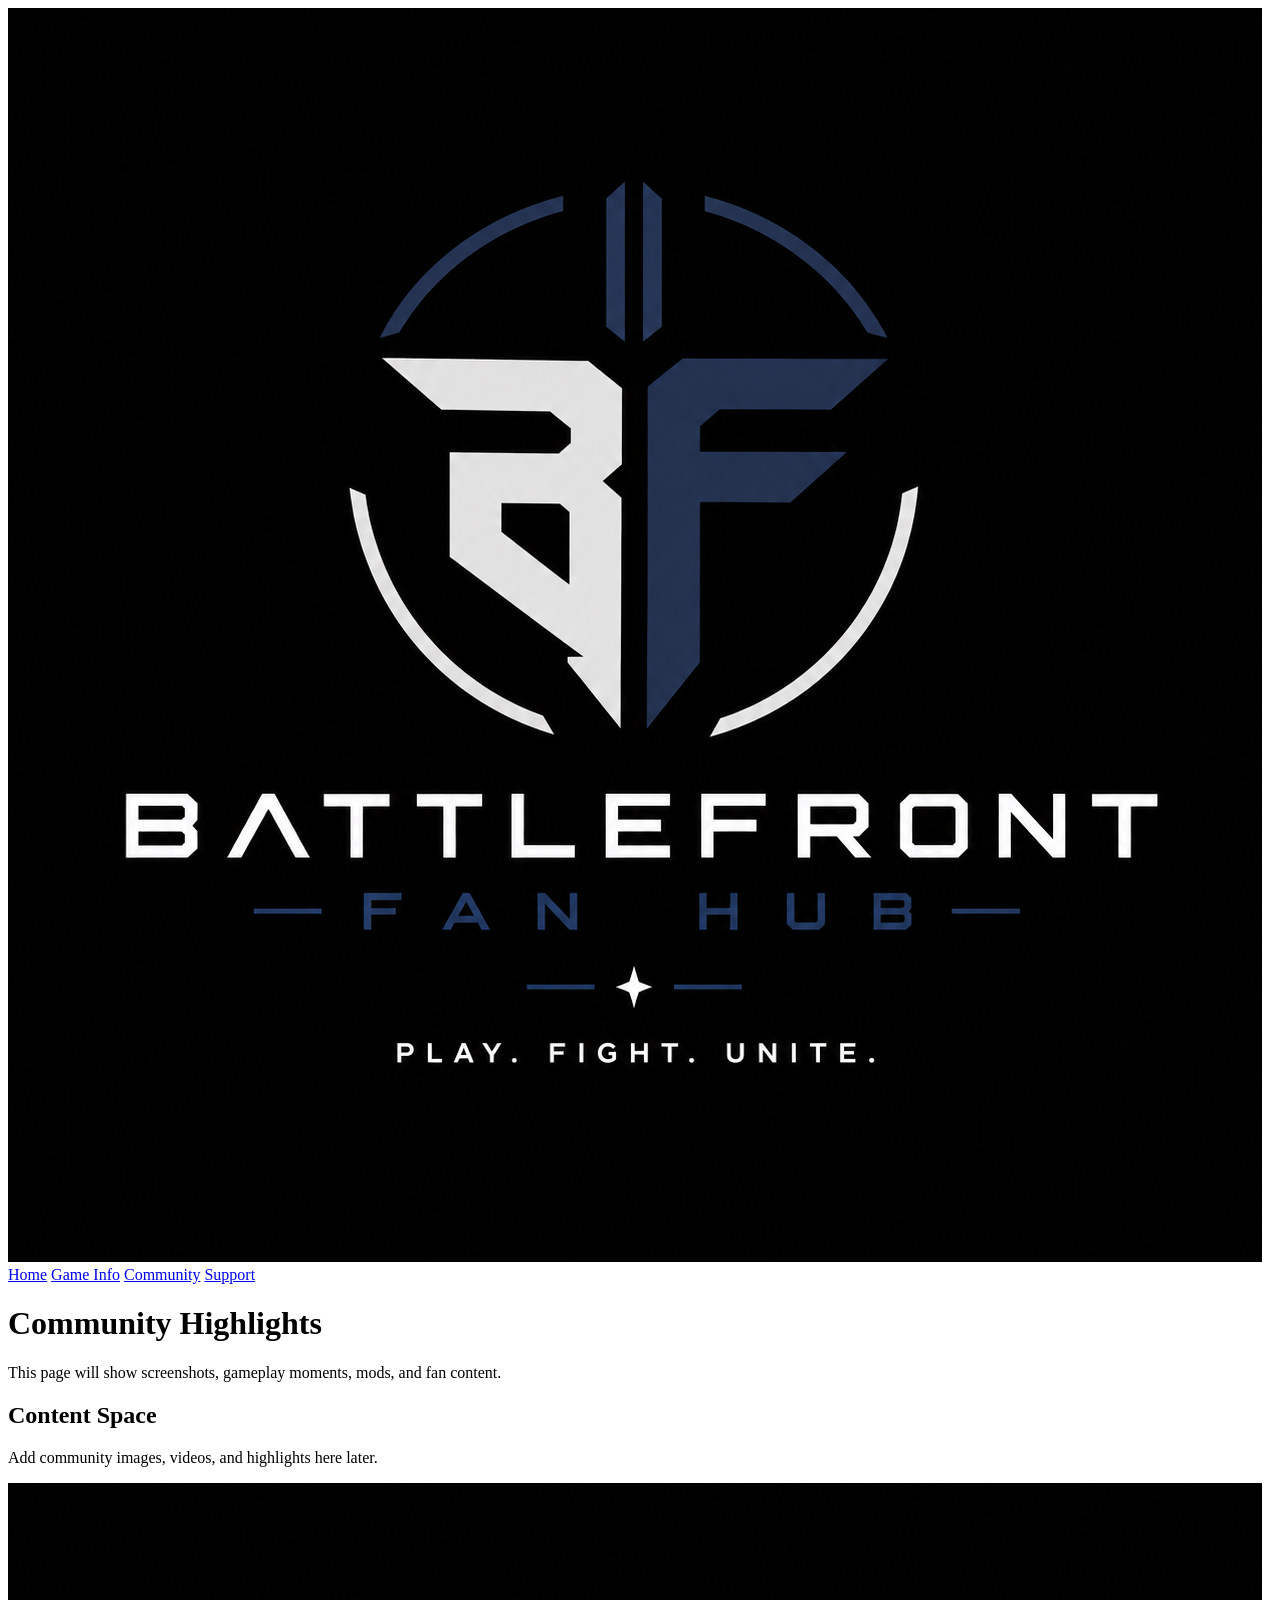
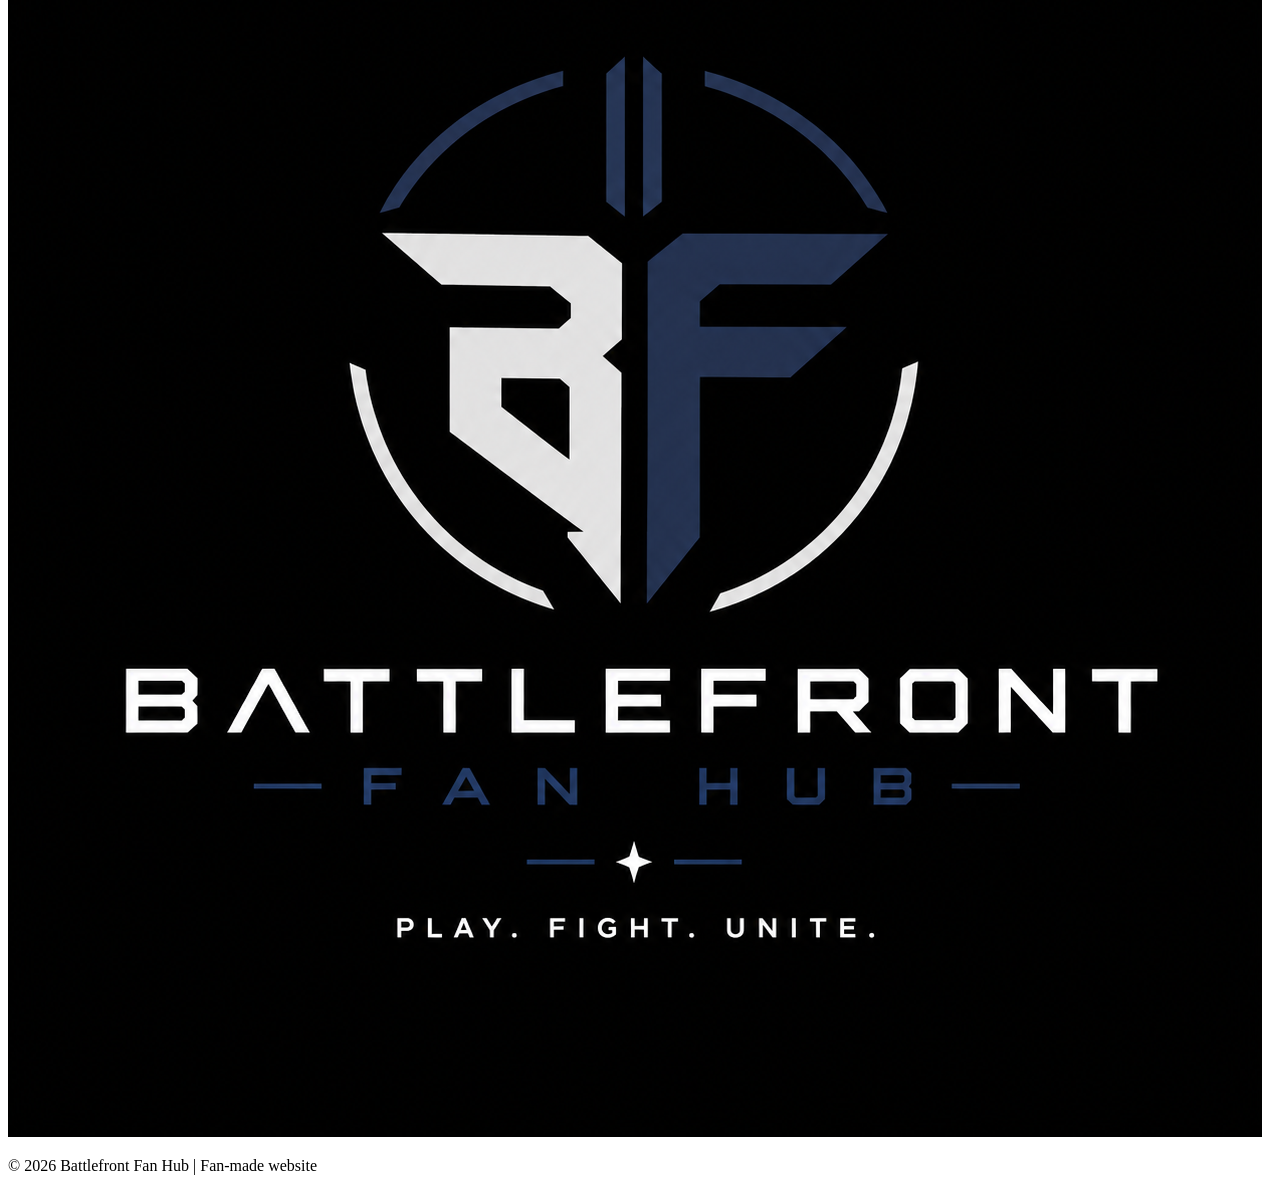
==== community.html @ cd97e36c "Update community.html" ====
<!DOCTYPE html>
<html lang="en">
<head>
  <meta charset="UTF-8">
  <meta name="viewport" content="width=device-width, initial-scale=1.0">
  <title>Battlefront Fan Hub | Community</title>
  <link rel="stylesheet" href="styles/community.css">
</head>
<body>

<header>
  <a href="index.html" class="logo-box">
    <img src="images/logo.png" alt="Battlefront Fan Hub logo">
  </a>

  <nav>
    <a href="index.html">Home</a>
    <a href="game-info.html">Game Info</a>
    <a href="community.html">Community</a>
    <a href="support.html">Support</a>
  </nav>
</header>

<main class="page-content">
  <h1>Community Highlights</h1>
  <p>This page will show screenshots, gameplay moments, mods, and fan content.</p>

  <section class="placeholder">
    <h2>Content Space</h2>
    <p>Add community images, videos, and highlights here later.</p>
  </section>
</main>

<footer>
  <img src="images/logo.png" alt="Battlefront Fan Hub logo">
  <p>&copy; 2026 Battlefront Fan Hub | Fan-made website</p>
</footer>

</body>
</html>
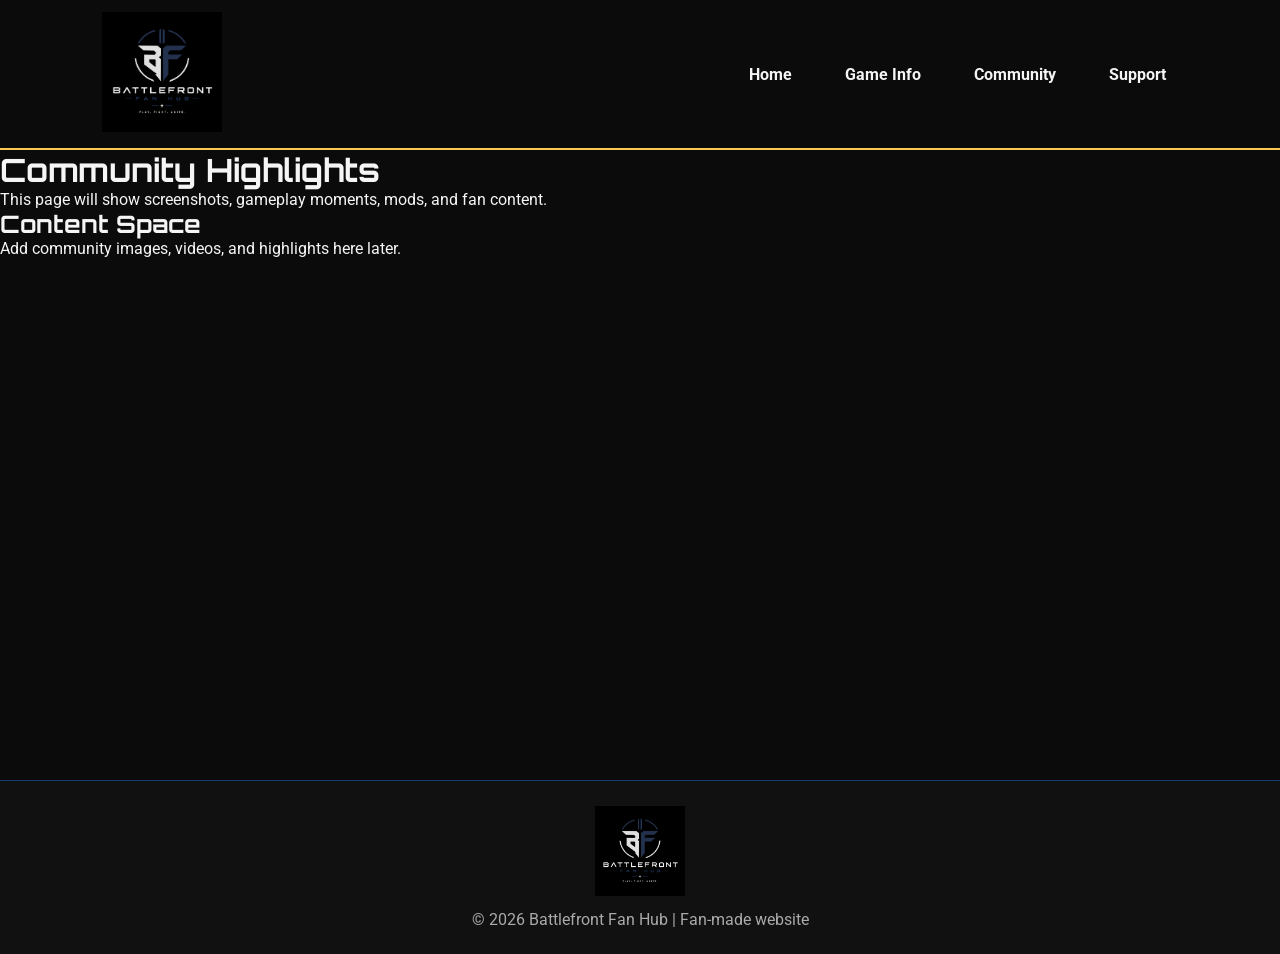
==== commit 82d337bd: "Update community.html" ====
--- a/community.html
+++ b/community.html
@@ -15,7 +15,7 @@
 
   <nav>
     <a href="index.html">Home</a>
-    <a href="game-info.html">Game Info</a>
+    <a href="info.html">Game Info</a>
     <a href="community.html">Community</a>
     <a href="support.html">Support</a>
   </nav>
--- a/styles/community.css
+++ b/styles/community.css
@@ -0,0 +1,97 @@
+@import url('https://fonts.googleapis.com/css2?family=Orbitron:wght@400;700;900&family=Roboto:wght@300;400;500;700&display=swap');
+
+:root {
+  --primary-color: #0B0B0B;
+  --secondary-color: #1B3B6F;
+  --accent1-color: #FFC857;
+  --accent2-color: #F5F5F5;
+
+  --heading-font: "Orbitron", sans-serif;
+  --paragraph-font: "Roboto", Helvetica, sans-serif;
+
+  --headline-color-on-white: #0B0B0B;
+  --headline-color-on-color: #F5F5F5;
+
+  --paragraph-color-on-white: #0B0B0B;
+  --paragraph-color-on-color: #F5F5F5;
+
+  --nav-link-color: #F5F5F5;
+  --nav-background-color: #0B0B0B;
+  --nav-hover-link-color: #0B0B0B;
+  --nav-hover-background-color: #FFC857;
+}
+
+* {
+  margin: 0;
+  padding: 0;
+  box-sizing: border-box;
+}
+
+body {
+  font-family: var(--paragraph-font);
+  background-color: var(--primary-color);
+  color: var(--paragraph-color-on-color);
+}
+
+header {
+  display: flex;
+  justify-content: space-between;
+  align-items: center;
+  padding: 12px 8%;
+  background-color: var(--nav-background-color);
+  border-bottom: 2px solid var(--accent1-color);
+}
+
+.logo-box img {
+  width: 120px;
+}
+
+nav a {
+  color: var(--nav-link-color);
+  text-decoration: none;
+  margin-left: 25px;
+  padding: 8px 12px;
+  border-radius: 5px;
+  font-weight: 700;
+}
+
+nav a:hover {
+  background-color: var(--nav-hover-background-color);
+  color: var(--nav-hover-link-color);
+}
+
+h1, h2, h3 {
+  font-family: var(--heading-font);
+}
+
+main {
+  min-height: 70vh;
+}
+
+.button {
+  display: inline-block;
+  background: var(--secondary-color);
+  color: var(--accent2-color);
+  padding: 12px 22px;
+  border-radius: 6px;
+  text-decoration: none;
+  font-weight: 700;
+}
+
+.button:hover {
+  background: var(--accent1-color);
+  color: var(--primary-color);
+}
+
+footer {
+  text-align: center;
+  padding: 25px;
+  background-color: #111;
+  color: #aaa;
+  border-top: 1px solid var(--secondary-color);
+}
+
+footer img {
+  width: 90px;
+  margin-bottom: 10px;
+}
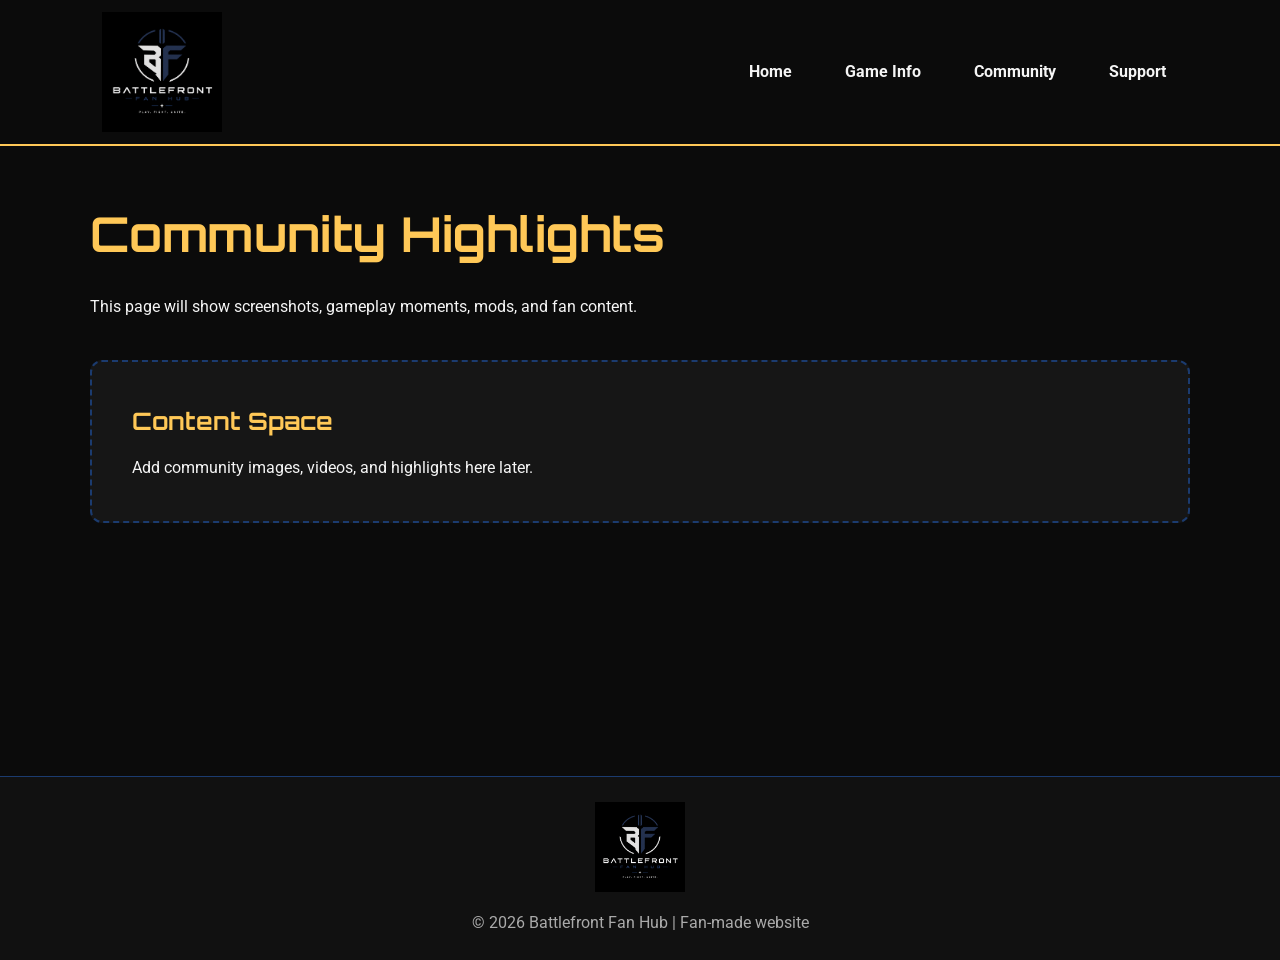
==== commit 799e48c4: "Update community.html" ====
--- a/community.html
+++ b/community.html
@@ -4,7 +4,7 @@
   <meta charset="UTF-8">
   <meta name="viewport" content="width=device-width, initial-scale=1.0">
   <title>Battlefront Fan Hub | Community</title>
-  <link rel="stylesheet" href="styles/community.css">
+  <link rel="stylesheet" href="styles/style.css">
 </head>
 <body>
 
--- a/styles/style.css
+++ b/styles/style.css
@@ -0,0 +1,539 @@
+@import url('https://fonts.googleapis.com/css2?family=Orbitron:wght@400;700;900&family=Roboto:wght@300;400;500;700&display=swap');
+
+:root {
+  --primary-color: #0B0B0B;
+  --secondary-color: #1B3B6F;
+  --accent1-color: #FFC857;
+  --accent2-color: #F5F5F5;
+
+  --heading-font: "Orbitron", sans-serif;
+  --paragraph-font: "Roboto", Helvetica, sans-serif;
+
+  --headline-color-on-white: #0B0B0B;
+  --headline-color-on-color: #F5F5F5;
+  --paragraph-color-on-white: #0B0B0B;
+  --paragraph-color-on-color: #F5F5F5;
+  --paragraph-background-color: #1B3B6F;
+
+  --nav-link-color: #F5F5F5;
+  --nav-background-color: #0B0B0B;
+  --nav-hover-link-color: #0B0B0B;
+  --nav-hover-background-color: #FFC857;
+
+  --max-width: 1200px;
+}
+
+/* =========================
+   GLOBAL STYLES
+========================= */
+
+* {
+  margin: 0;
+  padding: 0;
+  box-sizing: border-box;
+}
+
+html {
+  scroll-behavior: smooth;
+}
+
+body {
+  min-height: 100vh;
+  display: flex;
+  flex-direction: column;
+  font-family: var(--paragraph-font);
+  background-color: var(--primary-color);
+  color: var(--paragraph-color-on-color);
+  line-height: 1.6;
+}
+
+h1,
+h2,
+h3 {
+  font-family: var(--heading-font);
+}
+
+main,
+.main-content {
+  flex: 1;
+  min-height: 70vh;
+}
+
+img {
+  max-width: 100%;
+}
+
+.button,
+.btn-primary {
+  display: inline-block;
+  background-color: var(--secondary-color);
+  color: var(--accent2-color);
+  padding: 12px 22px;
+  border-radius: 6px;
+  text-decoration: none;
+  font-weight: 700;
+}
+
+.button:hover,
+.btn-primary:hover {
+  background-color: var(--accent1-color);
+  color: var(--primary-color);
+}
+
+/* =========================
+   STANDARD HEADER AND NAV
+   Home and Game Info pages
+========================= */
+
+header:not(.site-header) {
+  display: flex;
+  justify-content: space-between;
+  align-items: center;
+  padding: 12px 8%;
+  background-color: var(--nav-background-color);
+  border-bottom: 2px solid var(--accent1-color);
+}
+
+.logo-box img {
+  width: 120px;
+  height: auto;
+  display: block;
+}
+
+header:not(.site-header) nav a {
+  color: var(--nav-link-color);
+  text-decoration: none;
+  margin-left: 25px;
+  padding: 8px 12px;
+  border-radius: 5px;
+  font-weight: 700;
+}
+
+header:not(.site-header) nav a:hover {
+  background-color: var(--nav-hover-background-color);
+  color: var(--nav-hover-link-color);
+}
+
+/* =========================
+   SUPPORT HEADER AND NAV
+========================= */
+
+.content-container,
+.header-container,
+.footer-container {
+  width: 90%;
+  max-width: var(--max-width);
+  margin: 0 auto;
+}
+
+.site-header {
+  background-color: var(--nav-background-color);
+  border-bottom: 2px solid var(--accent1-color);
+  padding: 15px 0;
+  position: sticky;
+  top: 0;
+  z-index: 100;
+}
+
+.header-container {
+  display: flex;
+  justify-content: space-between;
+  align-items: center;
+}
+
+.logo-img {
+  width: 120px;
+  display: block;
+}
+
+.main-navigation ul {
+  display: flex;
+  align-items: center;
+  list-style: none;
+}
+
+.main-navigation a {
+  color: var(--nav-link-color);
+  text-decoration: none;
+  margin-left: 25px;
+  padding: 8px 12px;
+  border-radius: 5px;
+  font-weight: 700;
+}
+
+.main-navigation a:hover,
+.main-navigation a.active {
+  background-color: var(--nav-hover-background-color);
+  color: var(--nav-hover-link-color);
+}
+
+/* =========================
+   HOME PAGE
+========================= */
+
+.hero {
+  min-height: 100vh;
+  background:
+    linear-gradient(rgba(0, 0, 0, 0.65), rgba(0, 0, 0, 0.8)),
+    url("../images/banner.jpeg");
+  background-size: cover;
+  background-position: center;
+  display: flex;
+  align-items: center;
+  padding: 0 8%;
+}
+
+.hero-content {
+  max-width: 650px;
+}
+
+.hero h1 {
+  color: var(--accent1-color);
+  font-size: 4rem;
+  margin-bottom: 20px;
+}
+
+.hero p {
+  font-size: 1.2rem;
+  line-height: 1.6;
+  margin-bottom: 30px;
+}
+
+.buttons a {
+  display: inline-block;
+  background-color: var(--secondary-color);
+  color: var(--accent2-color);
+  padding: 12px 22px;
+  margin-right: 12px;
+  border-radius: 6px;
+  text-decoration: none;
+  font-weight: 700;
+}
+
+.buttons a:hover {
+  background-color: var(--accent1-color);
+  color: var(--primary-color);
+}
+
+.love-section {
+  padding: 60px 8%;
+  text-align: center;
+}
+
+.love-section h2 {
+  color: var(--headline-color-on-color);
+  font-size: 2rem;
+  margin-bottom: 35px;
+}
+
+.cards {
+  display: grid;
+  grid-template-columns: repeat(3, 1fr);
+  gap: 25px;
+}
+
+.card {
+  background-color: #161616;
+  border: 1px solid var(--secondary-color);
+  border-radius: 10px;
+  overflow: hidden;
+}
+
+.card img {
+  width: 100%;
+  height: 220px;
+  object-fit: cover;
+  display: block;
+}
+
+.card h3,
+.card p {
+  padding-left: 25px;
+  padding-right: 25px;
+}
+
+.card h3 {
+  color: var(--accent1-color);
+  padding-top: 20px;
+  margin-bottom: 12px;
+}
+
+.card p {
+  line-height: 1.5;
+  padding-bottom: 25px;
+}
+
+.featured {
+  display: grid;
+  grid-template-columns: 1fr 1fr;
+  gap: 45px;
+  align-items: center;
+  padding: 80px 8%;
+  background-color: #111;
+}
+
+.featured img {
+  width: 100%;
+  height: 380px;
+  object-fit: cover;
+  border-radius: 12px;
+}
+
+.featured-content h2 {
+  color: var(--accent1-color);
+  font-size: 2.2rem;
+  margin-bottom: 20px;
+}
+
+.featured-content p {
+  line-height: 1.7;
+  font-size: 1.1rem;
+  margin-bottom: 30px;
+}
+
+.featured-content a {
+  display: inline-block;
+  background-color: var(--secondary-color);
+  color: var(--accent2-color);
+  padding: 12px 22px;
+  border-radius: 6px;
+  text-decoration: none;
+  font-weight: 700;
+}
+
+.featured-content a:hover {
+  background-color: var(--accent1-color);
+  color: var(--primary-color);
+}
+
+/* =========================
+   GAME INFO PAGE
+========================= */
+
+.page-content {
+  width: min(1100px, 90%);
+  margin: 0 auto;
+  padding: 50px 0;
+}
+
+.page-content h1 {
+  color: var(--accent1-color);
+  font-size: clamp(2rem, 5vw, 3rem);
+  margin-bottom: 20px;
+}
+
+.page-content > p {
+  max-width: 900px;
+  margin-bottom: 40px;
+  font-size: 1rem;
+  line-height: 1.7;
+}
+
+.feature-section {
+  margin-bottom: 30px;
+}
+
+.feature-section h3 {
+  margin-bottom: 20px;
+}
+
+.feature-section p {
+  line-height: 1.5;
+  margin-bottom: 12px;
+}
+
+.feature-section ul {
+  padding-left: 30px;
+}
+
+.feature-section li::marker {
+  color: var(--accent1-color);
+}
+
+.feature-layout {
+  display: flex;
+  align-items: flex-start;
+  justify-content: flex-start;
+  gap: 20px;
+}
+
+.feature-layout img {
+  display: block;
+  width: 40%;
+  max-width: 450px;
+  max-height: 450px;
+  object-fit: cover;
+  border-radius: 8px;
+  border: 2px solid var(--secondary-color);
+}
+
+.feature-text {
+  width: 40%;
+}
+
+.placeholder {
+  margin-top: 40px;
+  padding: 40px;
+  border: 2px dashed var(--secondary-color);
+  border-radius: 12px;
+  background-color: #161616;
+}
+
+.placeholder h2 {
+  color: var(--accent1-color);
+  margin-bottom: 15px;
+}
+
+/* =========================
+   SUPPORT PAGE
+========================= */
+
+.main-content {
+  padding: 60px 0;
+}
+
+.hero-section {
+  text-align: center;
+  margin-bottom: 40px;
+}
+
+.hero-section h1 {
+  color: var(--headline-color-on-color);
+  font-size: 2.5rem;
+  margin-bottom: 15px;
+}
+
+.lead-text {
+  max-width: 800px;
+  margin: 0 auto;
+  color: #ccc;
+  font-size: 1.1rem;
+}
+
+.cta-section {
+  background-color: #161616;
+  border: 1px solid #222;
+  border-radius: 8px;
+  padding: 40px;
+  text-align: center;
+  box-shadow: 0 4px 15px rgba(0, 0, 0, 0.5);
+}
+
+.cta-section h2 {
+  color: var(--headline-color-on-color);
+  font-size: 1.8rem;
+  margin-bottom: 15px;
+}
+
+.cta-section p {
+  margin-bottom: 25px;
+  color: #ccc;
+}
+
+/* =========================
+   STANDARD FOOTER
+========================= */
+
+footer:not(.site-footer) {
+  text-align: center;
+  padding: 25px;
+  background-color: #111;
+  color: #aaa;
+  border-top: 1px solid var(--secondary-color);
+}
+
+footer:not(.site-footer) img {
+  width: 90px;
+  margin-bottom: 10px;
+}
+
+/* =========================
+   SUPPORT FOOTER
+========================= */
+
+.site-footer {
+  text-align: center;
+  padding: 30px 0;
+  background-color: #111;
+  color: #aaa;
+  border-top: 1px solid var(--secondary-color);
+}
+
+.footer-container {
+  display: flex;
+  flex-direction: column;
+  align-items: center;
+  gap: 10px;
+}
+
+.footer-logo {
+  width: 90px;
+}
+
+/* =========================
+   RESPONSIVE DESIGN
+========================= */
+
+@media (max-width: 768px) {
+  header:not(.site-header) {
+    flex-direction: column;
+    gap: 15px;
+  }
+
+  header:not(.site-header) nav {
+    display: flex;
+    flex-wrap: wrap;
+    justify-content: center;
+    gap: 8px;
+  }
+
+  header:not(.site-header) nav a {
+    margin-left: 0;
+  }
+
+  .header-container {
+    flex-direction: column;
+    gap: 15px;
+  }
+
+  .main-navigation ul {
+    flex-wrap: wrap;
+    justify-content: center;
+    gap: 8px;
+  }
+
+  .main-navigation a {
+    margin-left: 0;
+    font-size: 0.9rem;
+  }
+
+  .hero {
+    min-height: 75vh;
+  }
+
+  .hero h1 {
+    font-size: 2.5rem;
+  }
+
+  .cards,
+  .featured {
+    grid-template-columns: 1fr;
+  }
+
+  .featured img {
+    height: 280px;
+  }
+
+  .feature-layout {
+    flex-direction: column;
+  }
+
+  .feature-layout img,
+  .feature-text {
+    width: 100%;
+  }
+
+  .hero-section h1 {
+    font-size: 2rem;
+  }
+}
